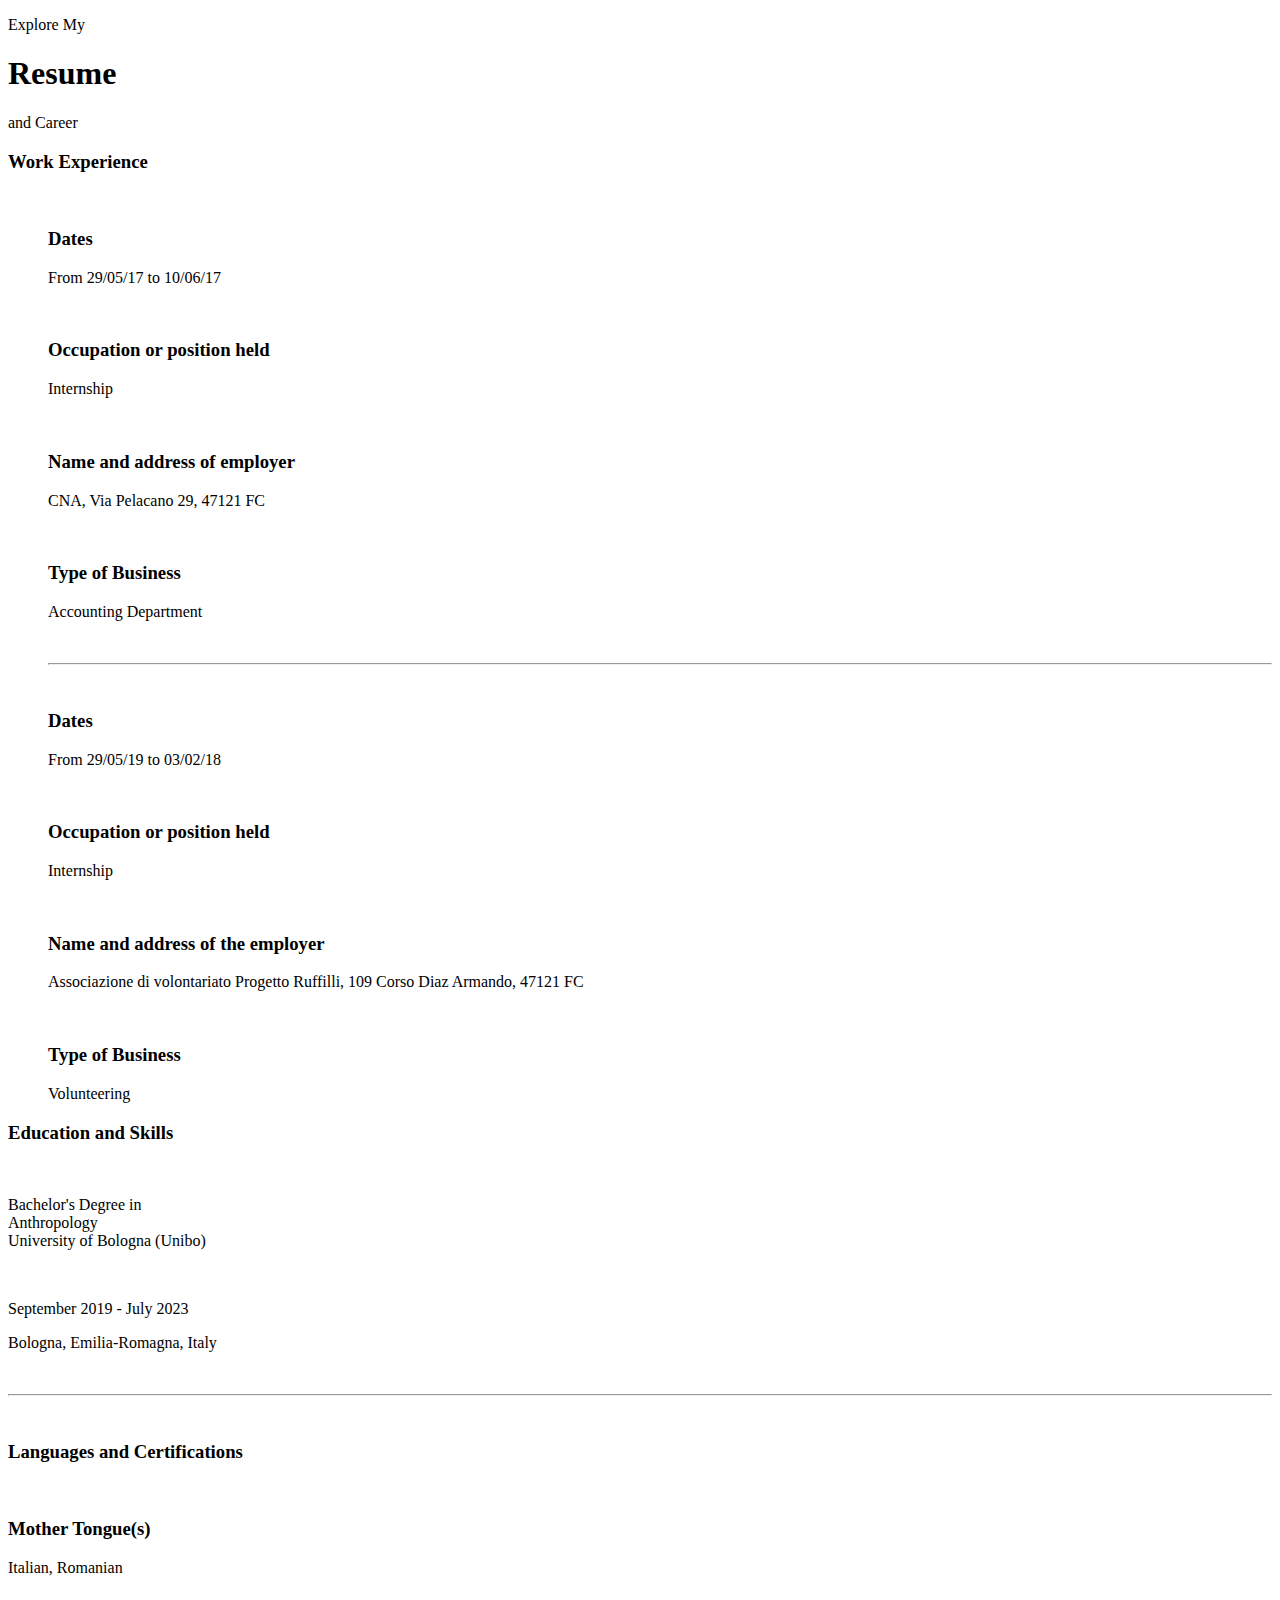
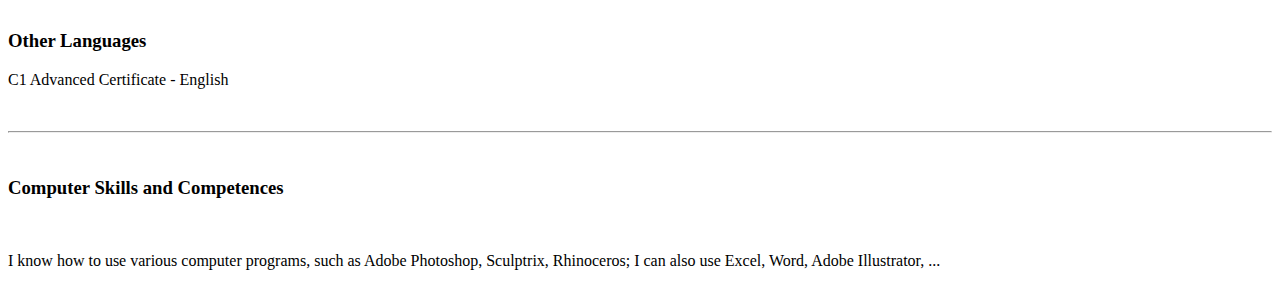
==== CV.html @ 0b820119 "Finished Website" ====
<!DOCTYPE html>
<html lang="en">
    <head>
        <meta charset="UTF-8">
        <meta name="viewport" content="width=device-width, initial-scale=1.0">
        <title>Curriculum</title>
        <link rel="stylesheet" href="CV.css">
        <link rel="stylesheet" href="mediaqueries.css">
    </head>
    <body>

        <section id="CV-title">
            <div class="section__text">
                <p class="section__text__p1">Explore My</p>
                <h1 class="title">Resume</h1>
                <p class="section__text__p2">and Career</p>
            </div>
        </div>
    </section>

    <section id="CV-section">

        <div class="section-container">

            <div class="about-details-container">
                <div class="about-containers">
                    <div class="details-container">

                        <h3 id="Work">Work Experience</h3> <br>

                        <ul id="list">
                            <h3>Dates</h3>
                            <p>From 29/05/17 to 10/06/17</p> <br>
                            <h3>Occupation or position held</h3>
                            <p>Internship</p><br>
                            <h3>Name and address of employer </h3>
                            <p> CNA, Via Pelacano 29, 47121 FC</p> <br>
                            <h3>Type of Business</h3>
                            <p> Accounting Department </p> <br>
                            <hr> <br>
                            <h3> Dates </h3>
                            <p>From 29/05/19 to 03/02/18</p> <br>
                            <h3>Occupation or position held</h3>
                            <p>Internship</p><br>
                            <h3>Name and address of the employer</h3>
                            <p>Associazione di volontariato Progetto Ruffilli,
                                109 Corso Diaz
                                Armando, 47121 FC
                            </p> <br>
                            <h3>Type of Business</h3>
                            <p>Volunteering</p>

                        </div>

                        <div class="details-container">
                            <h3 id="Edu">Education and Skills</h3> <br>

                            <p>Bachelor's Degree in <br />Anthropology<br>
                                University of Bologna (Unibo)</p>
                            <br>
                            <p> September 2019 - July 2023 </p>
                            <p>Bologna, Emilia-Romagna, Italy</p>
                            <br>
                        <hr>
                        <br>
                        <h3 id="Edu">
                            Languages and Certifications
                        </h3>
                        <br>
                        <h3>
                            Mother Tongue(s)
                        </h3>
                        <p>Italian, Romanian</p>
                        <br>
                        <h3>Other Languages</h3>
                        <p> C1 Advanced Certificate - English </p>
                        <br><hr><br>
                        <h3 id="Edu">Computer Skills and Competences</h3>
                        <br>
                        <p>I know how to use various computer programs, such as Adobe Photoshop, Sculptrix, Rhinoceros; I can also use Excel, Word, Adobe Illustrator, ...</p>
                        
                        </div>
                    </div>
                </section>
            </body>
        </html>
---- mediaqueries.css ----
@media screen and (max-width: 1400px) {
    #profile {
      height: 83vh;
      margin-bottom: 6rem;
    }
    .about-containers {
      flex-wrap: wrap;
    }
    #CV-title {
      flex-wrap: wrap;
    }

  }
  
  @media screen and (max-width: 1200px) {
    #desktop-nav {
      display:flex;
    }
    
    #experience,
    .experience-details-container {
      margin-top: 2rem;
    }

    #profile,
    .section-container {
      display: block;
    }

    .arrow {
      display: none;
    }
  
    section,
    .section-container, .details-container {
      height: fit-content;

    }
    section {
      margin: 0 5%;
    }
  
    .section__pic-container {
      width: 275px;
      height: 275px;
      margin: 0 auto 2rem;
    }
    .about-containers {
      margin-top: 0;
    }
    .details-container {
      font-size: 1rem;
      flex-wrap: wrap;
    }
  }
  
  @media screen and (max-width: 600px) {
    #contact,
    footer {
      height: 40vh;
    }
    #profile {
      height: 83vh;
      margin-bottom: 0;
    }
    .logo {
      display: none;
    }
  
    article {
      font-size: 1rem;
    }
  
    footer nav {
      height: fit-content;
      margin-bottom: 2rem;
      
    }
    .about-containers,
    .contact-info-upper-container,
    btn.container {
      flex-wrap: wrap;
    }
    .details-container {
      font-size: 1rem;
      flex-wrap: wrap;
    }
    .contact-info-container {
      margin: 0;
    }
    .contact-info-container p,
    .nav-links li a {
      font-size: 1rem;
    }
    .experience-sub-title {
      font-size: 1.25rem;
  }
  .logo{
      font-size: 1.5rem;
  }
  .nav-links{
      flex-direction: column;
      gap: 0.5rem;
      text-align: center;
  }
  .section__pic-container{
      width: auto;
      height: 46vw;
      justify-content: center;
  }
  .section__text__p2{
      font-size: 1.25rem;
  }
  .title {
      font-size: 2rem;
  }
  .text-container {
      text-align: justify;
  }
  #desktop-nav {
   justify-content: center;
   
  }
  #desktop-nav a {
  text-align: center;
  margin-left: auto;
  width: fit-content;
  height: fit-content;
  }
}
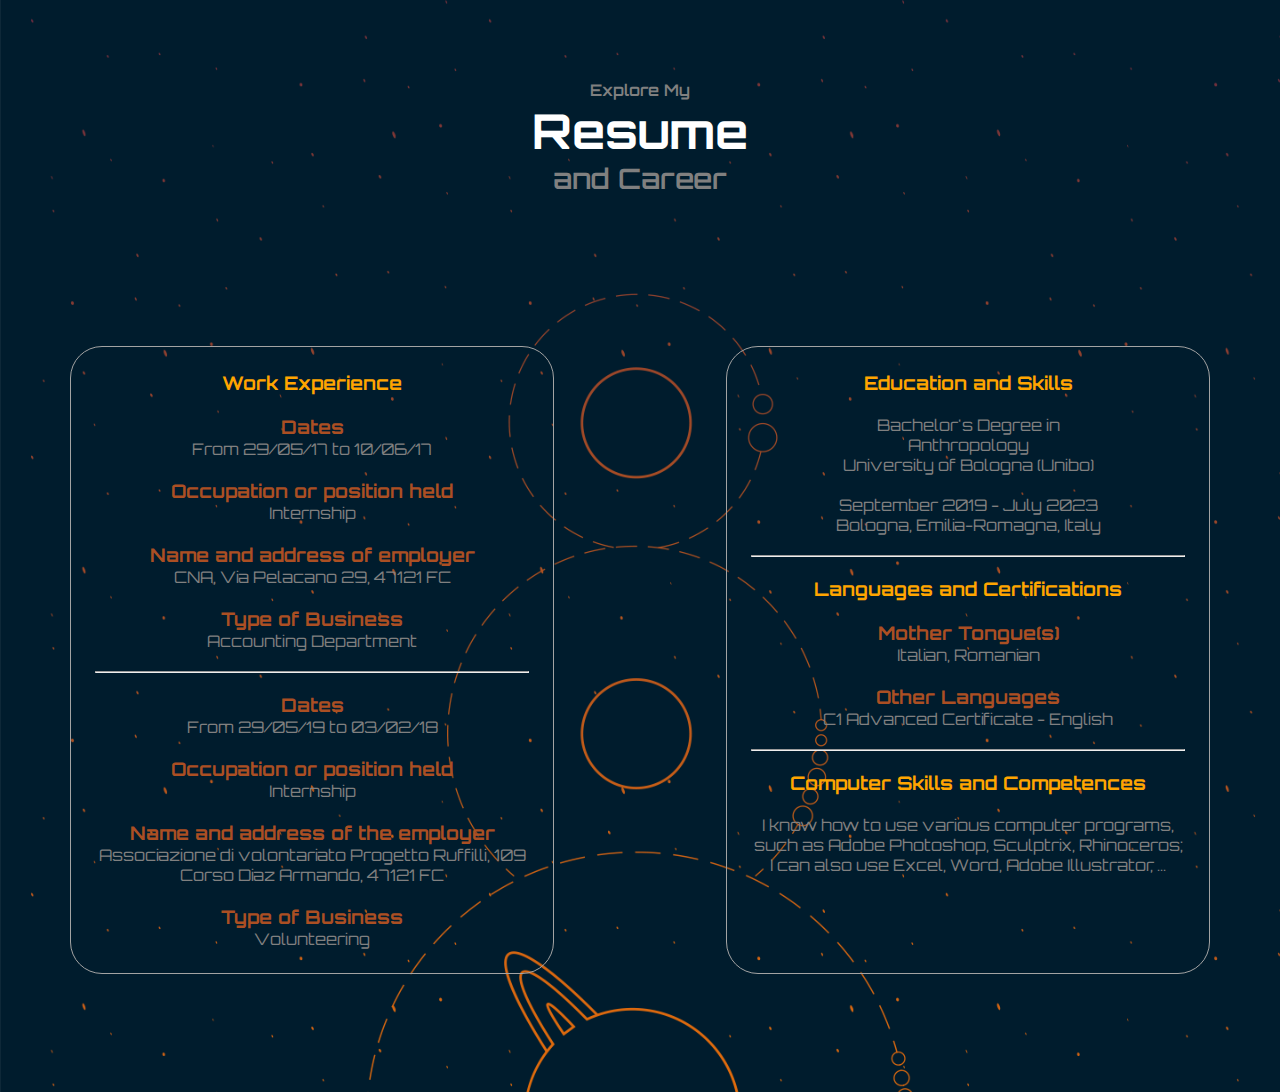
==== commit 56e91a8b: "Fixed Hamb. Menu" ====
--- a/CV.html
+++ b/CV.html
@@ -4,11 +4,12 @@
         <meta charset="UTF-8">
         <meta name="viewport" content="width=device-width, initial-scale=1.0">
         <title>Curriculum</title>
-        <link rel="stylesheet" href="CV.css">
-        <link rel="stylesheet" href="mediaqueries.css">
+        <link rel="stylesheet" href="assets/CV.css">
+        <link rel="stylesheet" href="assets/mediaqueries.css">
+        <link rel="icon" type="image/x-icon" href="/img/favicon-32x32.png">
+      
     </head>
     <body>
-
         <section id="CV-title">
             <div class="section__text">
                 <p class="section__text__p1">Explore My</p>
--- a/assets/CV.css
+++ b/assets/CV.css
@@ -0,0 +1,110 @@
+/* Curriculum Section */
+
+@import url("https://fonts.googleapis.com/css2?family=Orbitron:wght@400;500;600&display=swap");
+
+* {
+  margin: 0;
+  padding: 0;
+}
+
+body {
+  font-family: "Orbitron", sans-serif;
+  background-image: url(/assets/img/spazio2.png);
+  background-size:cover;
+     
+}
+
+html {
+  scroll-behavior: smooth;
+}
+
+p {
+  color: gray;
+}
+
+/* Title Section */
+
+.section__text {
+    align-self: center;
+    text-align: center;
+  }
+  
+  .section__text p {
+    font-weight: 600;
+  }
+  
+  .section__text__p1 {
+    text-align: center;
+  }
+  
+  .section__text__p2 {
+    font-size: 1.75rem;
+    margin-bottom: 1rem;
+  }
+  
+  .title {
+    font-size: 3rem;
+    text-align: center;
+    color: white;
+  }
+
+/* Details Section */
+
+#CV-title {
+    position: relative;
+    margin-top: 5rem;
+    margin-bottom: 3rem;
+}
+
+.section__text {
+    align-self: center;
+    text-align: center;
+}
+
+.about-containers {
+    gap: 2rem;
+    margin-bottom: 3rem;
+    margin-top: 2rem;
+  }
+  
+  .about-details-container {
+    justify-content: center;
+    flex-direction: column;
+  }
+  
+  .about-containers,
+  .about-details-container {
+    display: flex;
+  }
+  
+  .about-pic {
+    border-radius: 2rem;
+  }
+  
+  .details-container {
+    padding: 1.5rem;
+    flex: 1;
+    background: transparent;
+    border-radius: 2rem;
+    border: rgb(53, 53, 53) 0.1rem solid;
+    border-color: rgb(163, 163, 163);
+    text-align: center;
+    margin: 70px 70px 70px 70px;
+  }
+  
+  .section-container {
+    gap: 2rem;
+    height: 80%;
+  }
+
+.details-container h3 {
+    color: #AB4F23;
+}
+
+#Edu {
+    color: orange;
+}
+
+#Work{
+    color:orange;
+}--- a/assets/mediaqueries.css
+++ b/assets/mediaqueries.css
@@ -0,0 +1,165 @@
+@media screen and (max-width: 1400px) {
+    #profile {
+      height: 83vh;
+      margin-bottom: 6rem;
+    }
+    .about-containers {
+      flex-wrap: wrap;
+    }
+    #CV-title {
+      flex-wrap: wrap;
+    }
+
+  }
+  
+  @media screen and (max-width: 1200px) {
+    #desktop-nav {
+      display:flex;
+    }
+    
+    #experience,
+    .experience-details-container {
+      margin-top: 2rem;
+    }
+
+    #profile,
+    .section-container {
+      display: block;
+    }
+
+    .arrow {
+      display: none;
+    }
+  
+    section,
+    .section-container, .details-container {
+      height: fit-content;
+
+    }
+    section {
+      margin: 0 5%;
+    }
+  
+    .section__pic-container {
+      width: 275px;
+      height: 275px;
+      margin: 0 auto 2rem;
+    }
+    .about-containers {
+      margin-top: 0;
+    }
+    .details-container {
+      font-size: 1rem;
+      flex-wrap: wrap;
+    }
+    .logo{
+      display: none;
+  }
+}
+  @media screen and (max-width: 600px) {
+    #contact,
+    footer {
+      height: 40vh;
+    }
+    #profile {
+      height: 83vh;
+      margin-bottom: 0;
+    }
+    
+  
+    article {
+      font-size: 1rem;
+    }
+  
+    footer nav {
+      height: fit-content;
+      margin-bottom: 2rem;
+      
+    }
+    .about-containers,
+    .contact-info-upper-container,
+    btn.container {
+      flex-wrap: wrap;
+    }
+    .details-container {
+      font-size: 1rem;
+      flex-wrap: wrap;
+    }
+    .contact-info-container {
+      margin: 0;
+    }
+    .contact-info-container p{
+      font-size: 1rem;
+    }
+    .experience-sub-title {
+      font-size: 1.25rem;
+  }
+  
+  .section__pic-container{
+      width: auto;
+      height: 46vw;
+      justify-content: center;
+  }
+  .section__text__p2{
+      font-size: 1.25rem;
+  }
+  .title {
+      font-size: 2rem;
+  }
+  .text-container {
+      text-align: justify;
+  }
+
+  .hamburger, .toggle-menu {
+    display: block;
+    
+  }
+  .nav-links{
+    justify-content: start;
+    flex-direction: column;
+    align-items: center;
+    position: fixed;
+    top: 0;
+    right: -300px;
+    width: 300px;
+    height: 100%;
+    padding-top: 65px;
+    background-color: #AB4F23;
+  }
+  .nav-links li {
+    width: 100%;
+  }
+  .nav-links li a,
+  .nav-links li a:hover {
+    padding: 30px;
+    color: #001C2D;
+  }
+ 
+}
+
+@media screen and (max-width:992px){
+  .hamburger, .toggle-menu {
+    display: block;
+    
+  }
+  .nav-links{
+    justify-content: start;
+    flex-direction: column;
+    align-items: center;
+    position: fixed;
+    top: 0;
+    right: -300px;
+    width: 300px;
+    height: 100%;
+    padding-top: 65px;
+    background-color: #AB4F23;
+  }
+  .nav-links li {
+    width: 100%;
+  }
+  .nav-links li a,
+  .nav-links li a:hover {
+    padding: 30px;
+    color: #001C2D;
+  }
+}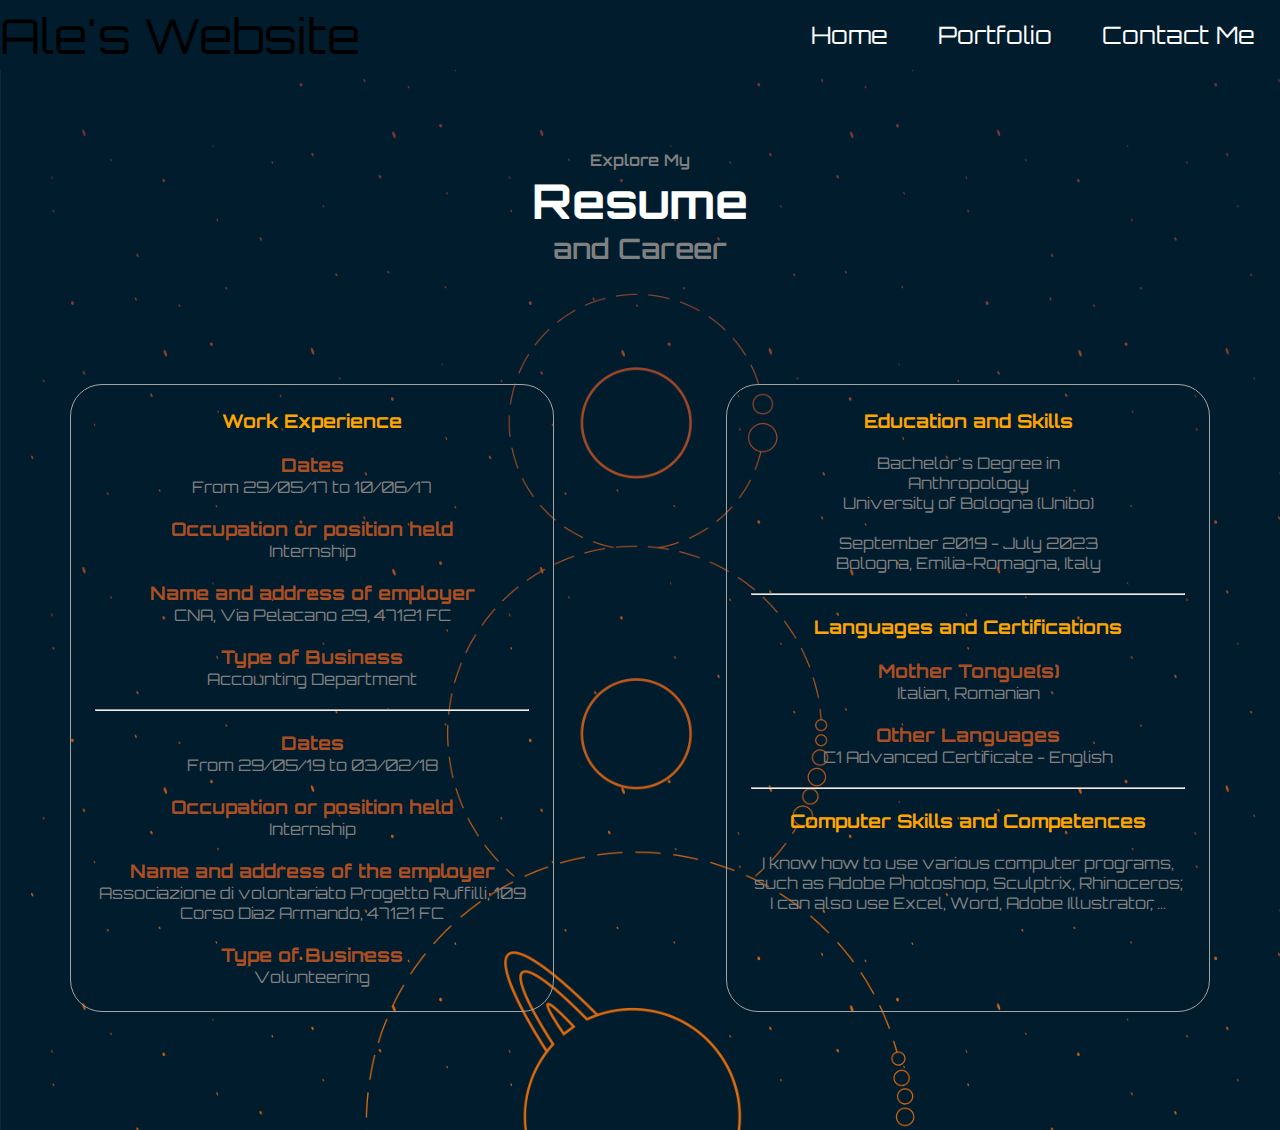
==== commit 37b66b14: "Fixed Menus" ====
--- a/CV.html
+++ b/CV.html
@@ -10,6 +10,18 @@
       
     </head>
     <body>
+        <nav id="desktop-nav">
+            <div class="logo">Ale's Website</div>
+            <input type="checkbox" class="toggle-menu">
+            <div class="hamburger">
+            </div>
+            <ul class="nav-links">
+                   <li><a href="index.html">Home</a></li>
+                   <li><a href="portfolio.html">Portfolio</a></li>
+                   <li><a href="index.html#contact">Contact Me</a></li>
+               </ul>
+       </nav>
+
         <section id="CV-title">
             <div class="section__text">
                 <p class="section__text__p1">Explore My</p>
@@ -23,7 +35,7 @@
 
         <div class="section-container">
 
-            <div class="about-details-container">
+           
                 <div class="about-containers">
                     <div class="details-container">
 
--- a/assets/CV.css
+++ b/assets/CV.css
@@ -21,6 +21,132 @@
 p {
   color: gray;
 }
+
+nav {
+  justify-content: space-between;
+  align-items: center;
+  display: flex;
+}
+.logo {
+  font-size: 3rem;
+}
+
+.logo:hover {
+  cursor: default;
+}
+
+
+.nav-links {
+  list-style: none;
+  font-size: 1.5rem;
+  display: flex;
+  justify-content: right;
+  
+}
+
+.nav-links a{
+  padding: 25px 25px 25px 25px;
+  flex-wrap: wrap;
+}
+
+a {
+  color: white;
+  text-decoration: none;
+  text-decoration-color: white;
+ 
+}
+
+a:hover {
+  color: #DC6A0E;
+  text-decoration: underline;
+  text-decoration-color: grey;
+}
+
+
+#desktop-nav{
+  position: sticky;
+  top: 0;
+  background-color: #001C2D;
+  z-index:2;
+  height: 70px;
+  width: 100%;
+  
+}
+
+#desktop-nav a{
+  align-items: center;
+  justify-content: center;
+}
+
+
+.nav-links {
+  list-style: none;
+  font-size: 1.5rem;
+  display: flex;
+  justify-content: center;
+}
+
+.nav-links a{
+  padding: 25px;
+  text-decoration: none;
+  flex-grow: 1;
+  flex-basis: 0;
+}
+
+
+a:hover {
+  color: #DC6A0E;
+  text-decoration: underline;
+  text-decoration-color: grey;
+}
+.hamburger {
+  position: relative;
+  width: 30px;
+  height: 4px;
+  background-color: #AB4F23;
+  cursor: pointer;
+  transform: 0.3s;
+}
+.hamburger::before, .hamburger::after{
+  content: "";
+  position: absolute;
+  height: 4px;
+  right: 0;
+  background-color: #AB4F23;
+  border-radius: 10px;
+  transition: 0.3s;
+}
+.hamburger::before{
+  top: -10px;
+  width: 20px;
+}
+.hamburger::after{
+  top: 10px;
+  width: 25px;
+}
+
+.toggle-menu{
+  position: absolute;
+  width: 25px;
+  height: 100%;
+  z-index: 3;
+  cursor: pointer;
+  opacity: 0;
+}
+
+.hamburger, .toggle-menu{
+  display: none;
+}
+
+#dekstop-nav input:checked ~ .hamburger {
+  background: transparent;
+}
+
+#desktop-nav input:checked ~ .nav-links {
+  right: 0px;
+}
+
+
 
 /* Title Section */
 
--- a/assets/mediaqueries.css
+++ b/assets/mediaqueries.css
@@ -7,6 +7,9 @@
       flex-wrap: wrap;
     }
     #CV-title {
+      flex-wrap: wrap;
+    }
+    #Portfolio-title{
       flex-wrap: wrap;
     }
 
@@ -27,9 +30,7 @@
       display: block;
     }
 
-    .arrow {
-      display: none;
-    }
+    
   
     section,
     .section-container, .details-container {
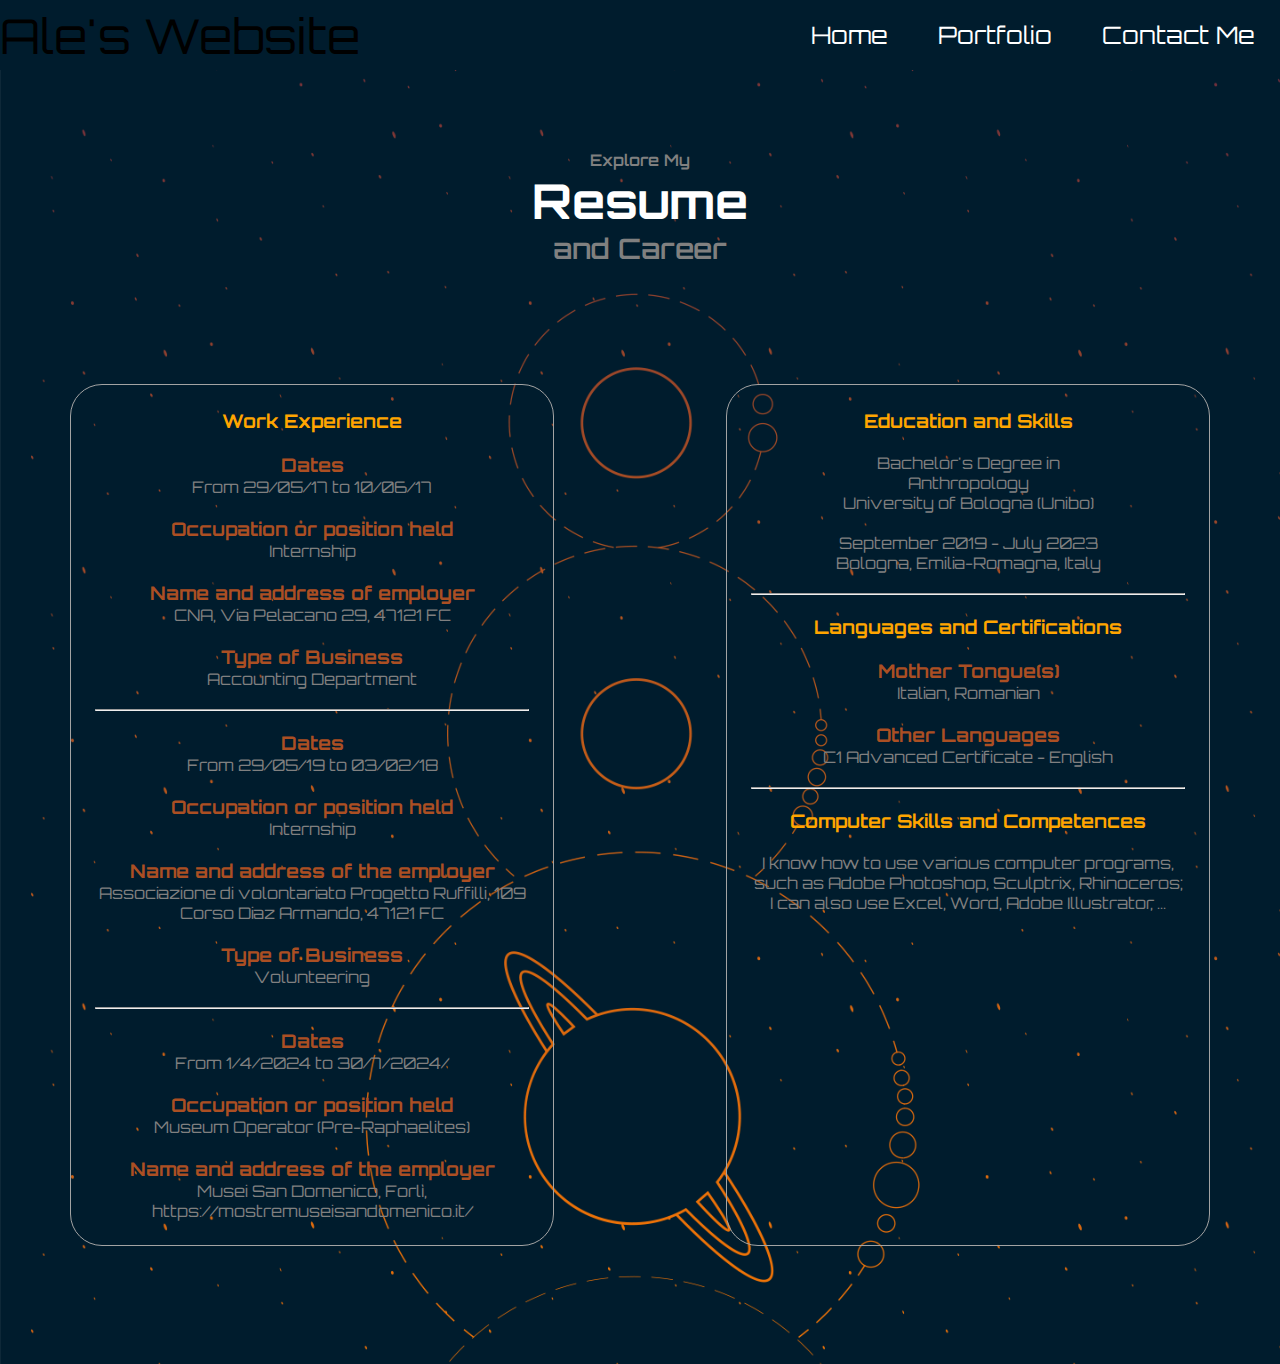
==== commit 3dac2621: "fixed details" ====
--- a/CV.html
+++ b/CV.html
@@ -7,7 +7,7 @@
         <link rel="stylesheet" href="assets/CV.css">
         <link rel="stylesheet" href="assets/mediaqueries.css">
         <link rel="icon" type="image/x-icon" href="/img/favicon-32x32.png">
-      
+
     </head>
     <body>
         <nav id="desktop-nav">
@@ -16,11 +16,11 @@
             <div class="hamburger">
             </div>
             <ul class="nav-links">
-                   <li><a href="index.html">Home</a></li>
-                   <li><a href="portfolio.html">Portfolio</a></li>
-                   <li><a href="index.html#contact">Contact Me</a></li>
-               </ul>
-       </nav>
+                <li><a href="index.html" target="_blank">Home</a></li>
+                <li><a href="portfolio.html" target="_blank">Portfolio</a></li>
+                <li><a href="index.html#contact" target="_blank">Contact Me</a></li>
+            </ul>
+        </nav>
 
         <section id="CV-title">
             <div class="section__text">
@@ -35,45 +35,57 @@
 
         <div class="section-container">
 
-           
-                <div class="about-containers">
+            <div class="about-containers">
+                <div class="details-container">
+
+                    <h3 id="Work">Work Experience</h3> <br>
+
+                    <ul id="list">
+                        <h3>Dates</h3>
+                        <p>From 29/05/17 to 10/06/17</p> <br>
+                        <h3>Occupation or position held</h3>
+                        <p>Internship</p><br>
+                        <h3>Name and address of employer </h3>
+                        <p> CNA, Via Pelacano 29, 47121 FC</p> <br>
+                        <h3>Type of Business</h3>
+                        <p> Accounting Department </p> <br>
+                        <hr> <br>
+                        <h3> Dates </h3>
+                        <p>From 29/05/19 to 03/02/18</p> <br>
+                        <h3>Occupation or position held</h3>
+                        <p>Internship</p><br>
+                        <h3>Name and address of the employer</h3>
+                        <p>Associazione di volontariato Progetto Ruffilli,
+                            109 Corso Diaz
+                            Armando, 47121 FC
+                        </p> <br>
+                        <h3>Type of Business</h3>
+                        <p>Volunteering</p>
+                        <br>
+                        <hr>
+                        <br>
+                        <ul id="list"></ul>
+                        <h3>Dates</h3>
+                        <p>From 1/4/2024 to 30/7/2024/</p><br>
+                        <h3>Occupation or position held</h3>
+                        <p>Museum Operator (Pre-Raphaelites)</p><br>
+                        <h3>Name and address of the employer</h3>
+                        <p>Musei San Domenico, Forlì, https://mostremuseisandomenico.it/</p>
+
+
+                    </div>
+                    
+                    
+
                     <div class="details-container">
+                        <h3 id="Edu">Education and Skills</h3> <br>
 
-                        <h3 id="Work">Work Experience</h3> <br>
-
-                        <ul id="list">
-                            <h3>Dates</h3>
-                            <p>From 29/05/17 to 10/06/17</p> <br>
-                            <h3>Occupation or position held</h3>
-                            <p>Internship</p><br>
-                            <h3>Name and address of employer </h3>
-                            <p> CNA, Via Pelacano 29, 47121 FC</p> <br>
-                            <h3>Type of Business</h3>
-                            <p> Accounting Department </p> <br>
-                            <hr> <br>
-                            <h3> Dates </h3>
-                            <p>From 29/05/19 to 03/02/18</p> <br>
-                            <h3>Occupation or position held</h3>
-                            <p>Internship</p><br>
-                            <h3>Name and address of the employer</h3>
-                            <p>Associazione di volontariato Progetto Ruffilli,
-                                109 Corso Diaz
-                                Armando, 47121 FC
-                            </p> <br>
-                            <h3>Type of Business</h3>
-                            <p>Volunteering</p>
-
-                        </div>
-
-                        <div class="details-container">
-                            <h3 id="Edu">Education and Skills</h3> <br>
-
-                            <p>Bachelor's Degree in <br />Anthropology<br>
-                                University of Bologna (Unibo)</p>
-                            <br>
-                            <p> September 2019 - July 2023 </p>
-                            <p>Bologna, Emilia-Romagna, Italy</p>
-                            <br>
+                        <p>Bachelor's Degree in <br />Anthropology<br>
+                            University of Bologna (Unibo)</p>
+                        <br>
+                        <p> September 2019 - July 2023 </p>
+                        <p>Bologna, Emilia-Romagna, Italy</p>
+                        <br>
                         <hr>
                         <br>
                         <h3 id="Edu">
@@ -90,10 +102,13 @@
                         <br><hr><br>
                         <h3 id="Edu">Computer Skills and Competences</h3>
                         <br>
-                        <p>I know how to use various computer programs, such as Adobe Photoshop, Sculptrix, Rhinoceros; I can also use Excel, Word, Adobe Illustrator, ...</p>
-                        
-                        </div>
+                        <p>I know how to use various computer programs, such as
+                            Adobe Photoshop, Sculptrix, Rhinoceros; I can also
+                            use Excel, Word, Adobe Illustrator, ...</p>
+
                     </div>
-                </section>
-            </body>
-        </html>+                    
+                </div>
+            </section>
+        </body>
+    </html>